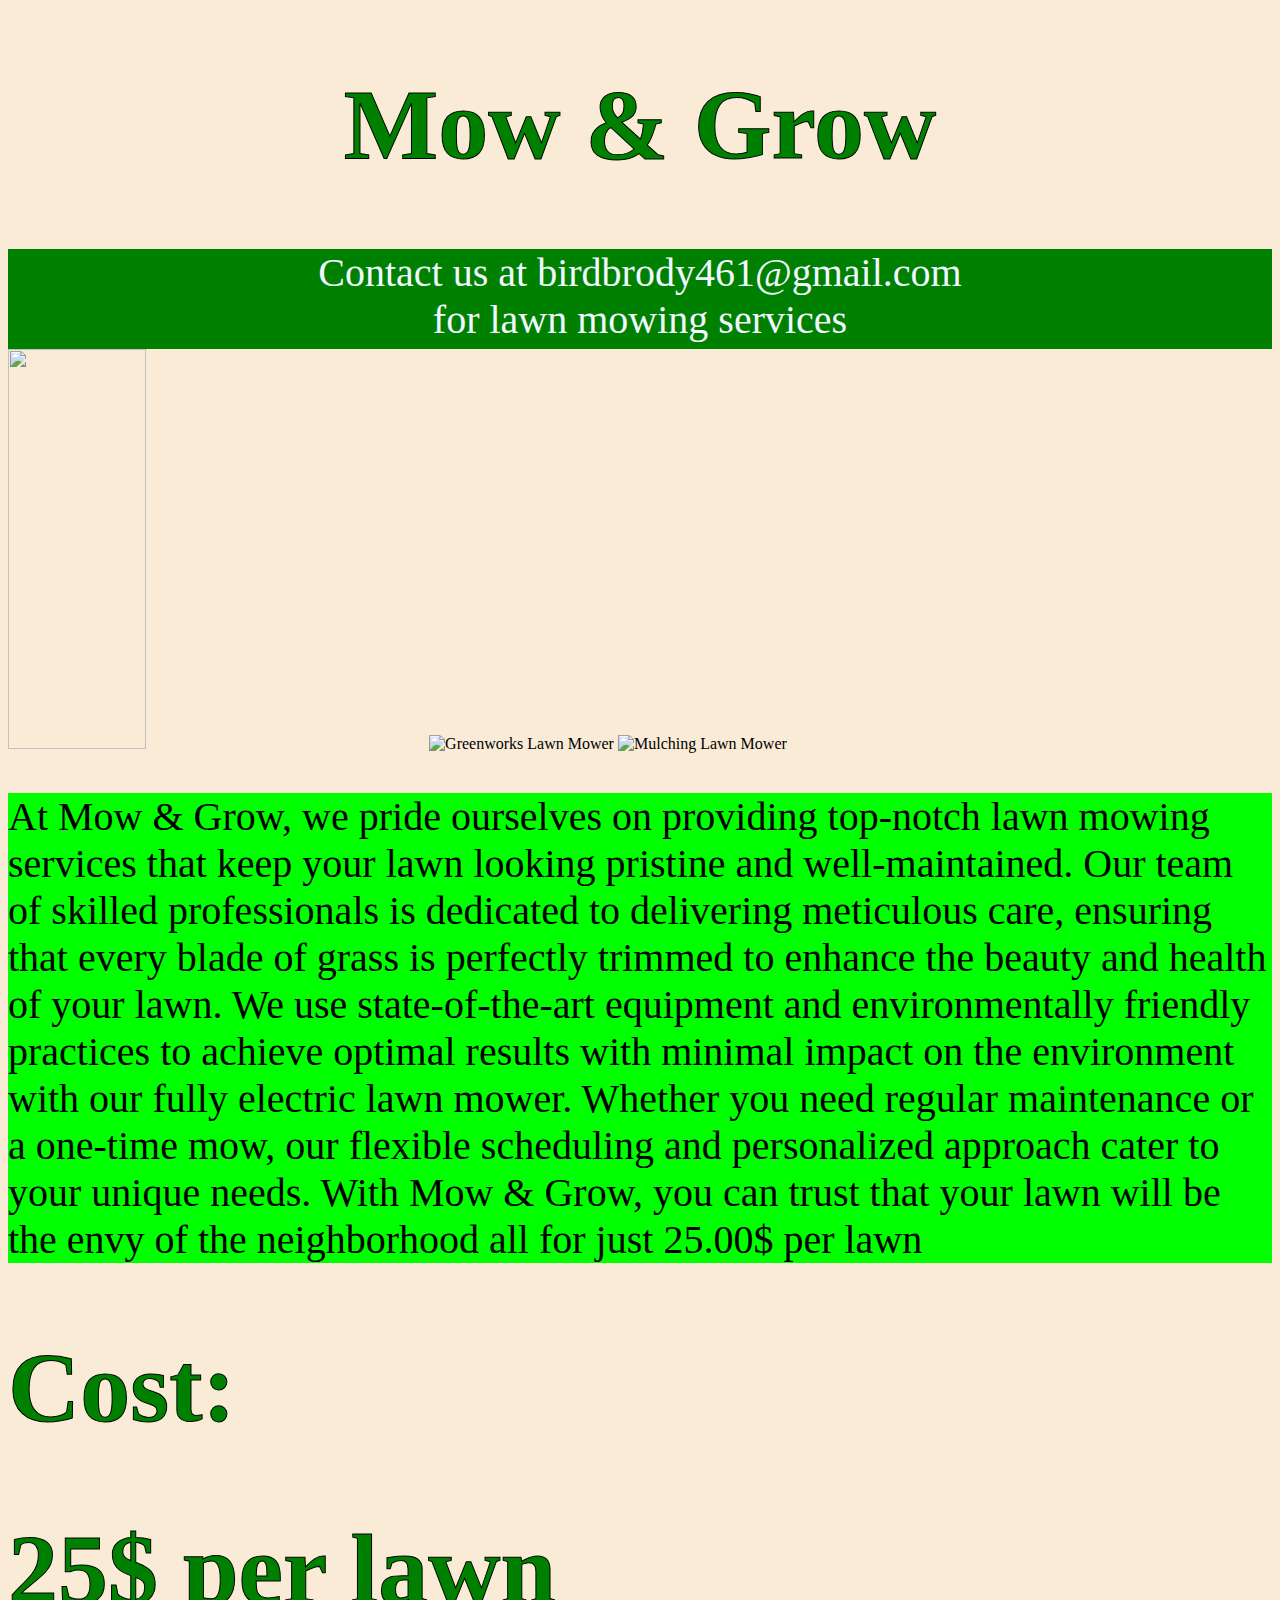
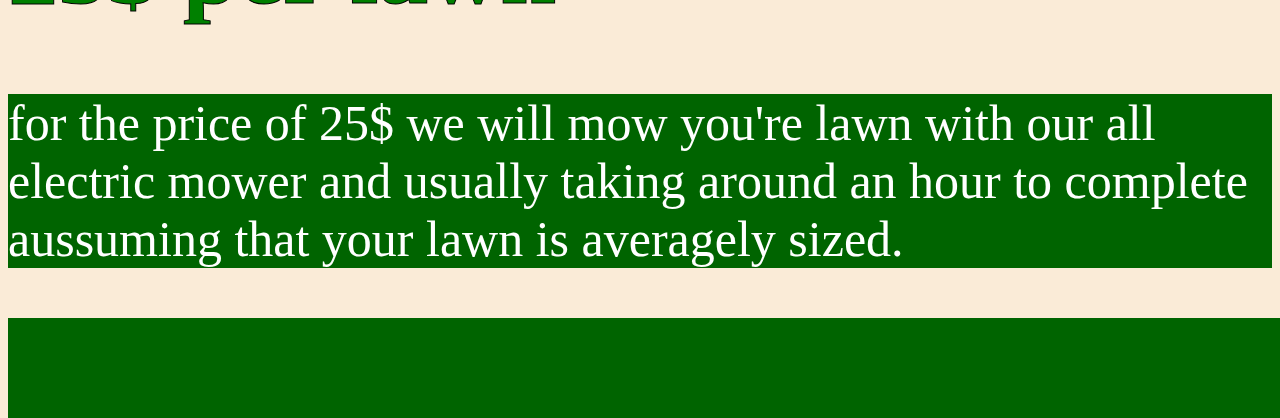
==== index.html @ 0916d568 "Update index.html" ====
<!DOCTYPE html>
<html lang="en">
<head>
    <meta charset="UTF-8">
    <meta name="viewport" content="width=device-width, initial-scale=1.0">
    <title>Mow & Grow</title>
    <link rel="stylesheet" href="sample.css">
    <style>
        #Abt {
            width: 33.33%;
            color: black;
            font-size: 25px;
        }
        #header, #belowHeader {
            font-size: 40px;
            color: aliceblue;
        }
        section {
            height: 100px;
            width: 100%;
            background-color: green;
        }
        h1 {
            color: green;
            font-size: 100px;
            -webkit-text-stroke-width: 1px;
            -webkit-text-stroke-color: black;
        }
        #imageOne, #imageTwo, #imageThree {
            width: 33%;
            height: 400px;
        }
        p {
            background-color: lime;
            width: 100%;
            font-size: 40px;
        }
        section#ending{
            background-color: darkgreen;
            width: 105%;
            height: 100px;
        }
        p#costP{
            font-size: 50px;
            color: white;
            width: 100%;
            background-color: darkgreen;
        }
        img#clock{
            width: 200px;
            height: 200px;
        }
        h1#costheader, h1#costheaderTwo{
            width: 48%;
            color: green;
            font-size: 100px;
            -webkit-text-stroke-width: 1px;
            -webkit-text-stroke-color: black;
        }
    </style>
</head>
<body>
    <center><h1>Mow & Grow</h1></center>
    <section>
        <center><div id="header">Contact us at birdbrody461@gmail.com</div></center>
        <center><div id="belowHeader">for lawn mowing services</div></center>
    </section>
    <img id="imageOne" src="https://www.greenworkstools.com/cdn/shop/articles/Greenworks_battery-powered_lawn_nower.jpg?v=1683911566">
    <img id="imageTwo" src="https://greenworkstools.ca/cdn/shop/files/2974.pic_fd603bf0-5d24-428d-b568-3ab7987d2d88.png?v=1713285050&amp;width=1214" alt="Greenworks Lawn Mower">
    <img id="imageThree" src="https://www.hautelifehub.com/wp-content/uploads/2022/11/What-is-a-Mulching-Lawn-Mower.jpg" alt="Mulching Lawn Mower">
    <p>
        At Mow & Grow, we pride ourselves on providing top-notch lawn mowing services that keep your lawn looking pristine 
        and well-maintained. Our team of skilled professionals is dedicated to delivering meticulous care, ensuring that 
        every blade of grass is perfectly trimmed to enhance the beauty and health of your lawn. We use state-of-the-art 
        equipment and environmentally friendly practices to achieve optimal results with minimal impact on the environment 
        with our fully electric lawn mower. Whether you need regular maintenance or a one-time mow, our flexible scheduling 
        and personalized approach cater to your unique needs. With Mow & Grow, you can trust that your lawn will be the 
        envy of the neighborhood all for just 25.00$ per lawn
    </p>
    <h1 id="costheader">Cost:</h1>
    <h1 id="costheaderTwo">25$ per lawn</h1>
    <div>
    
    <p id="costP">for the price of 25$ we will mow you're lawn with our 
        all electric mower and usually taking around an hour to complete aussuming that your lawn is averagely sized.</p>
    </div>
    <section id="ending"></section>
    
    <script src="sample.js"></script>
</body>
</html>
---- sample.css ----
body{
    background-color:antiquewhite;
    height: 100px;
}
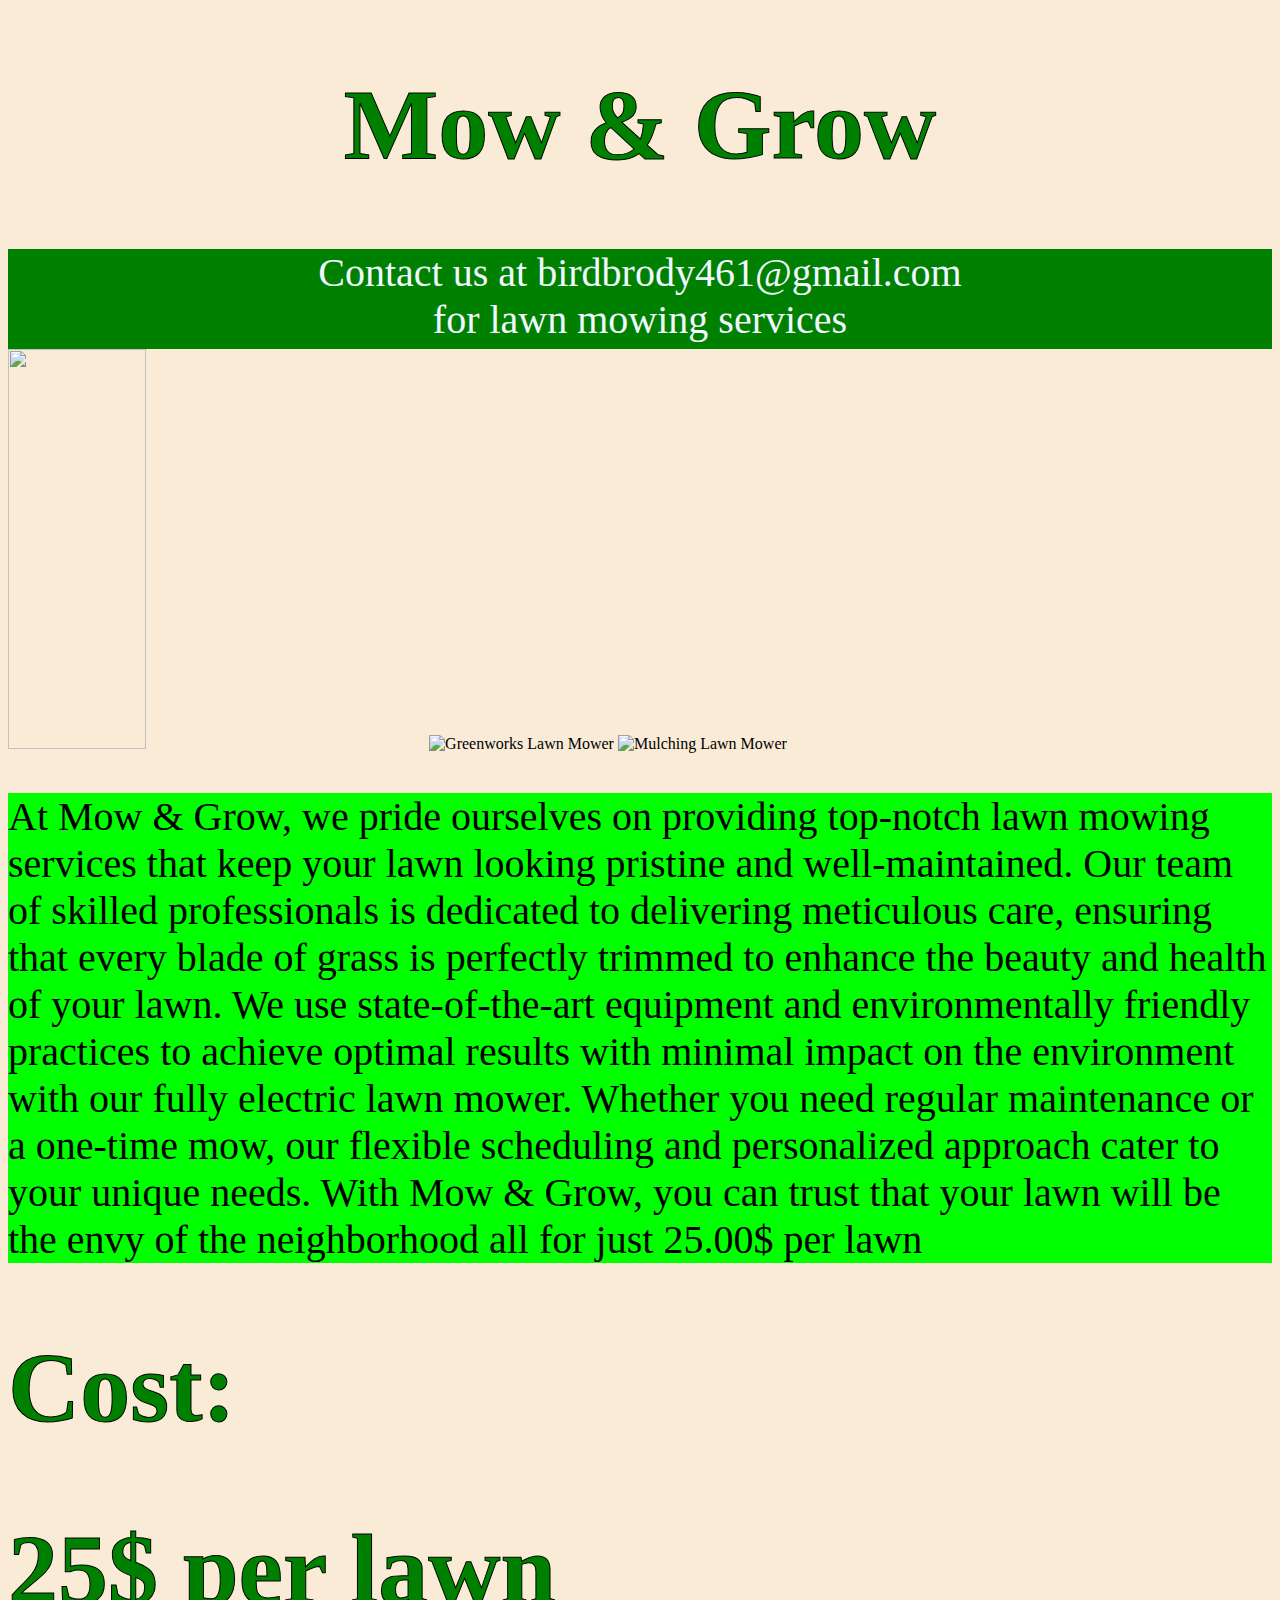
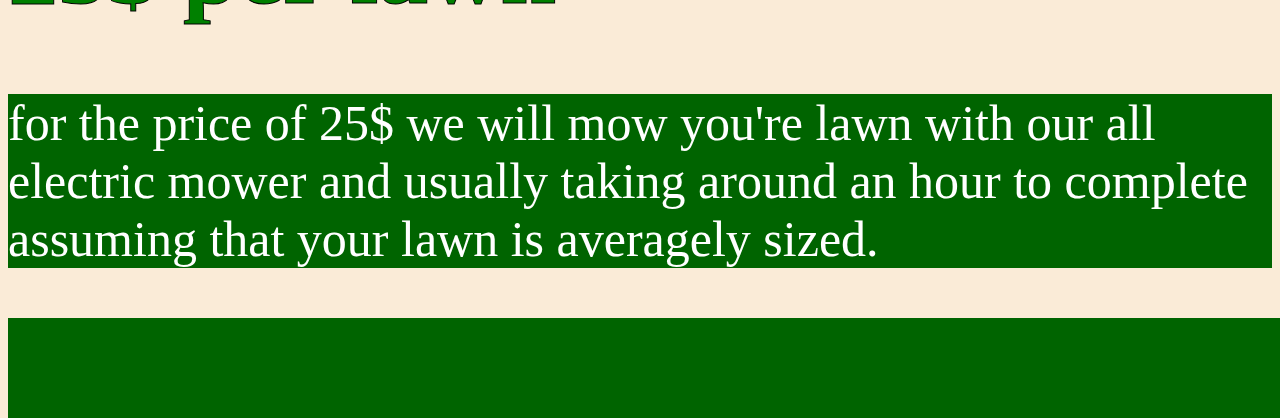
==== commit 5c9e5a92: "Update index.html" ====
--- a/index.html
+++ b/index.html
@@ -82,7 +82,7 @@
     <div>
     
     <p id="costP">for the price of 25$ we will mow you're lawn with our 
-        all electric mower and usually taking around an hour to complete aussuming that your lawn is averagely sized.</p>
+        all electric mower and usually taking around an hour to complete assuming that your lawn is averagely sized.</p>
     </div>
     <section id="ending"></section>
     
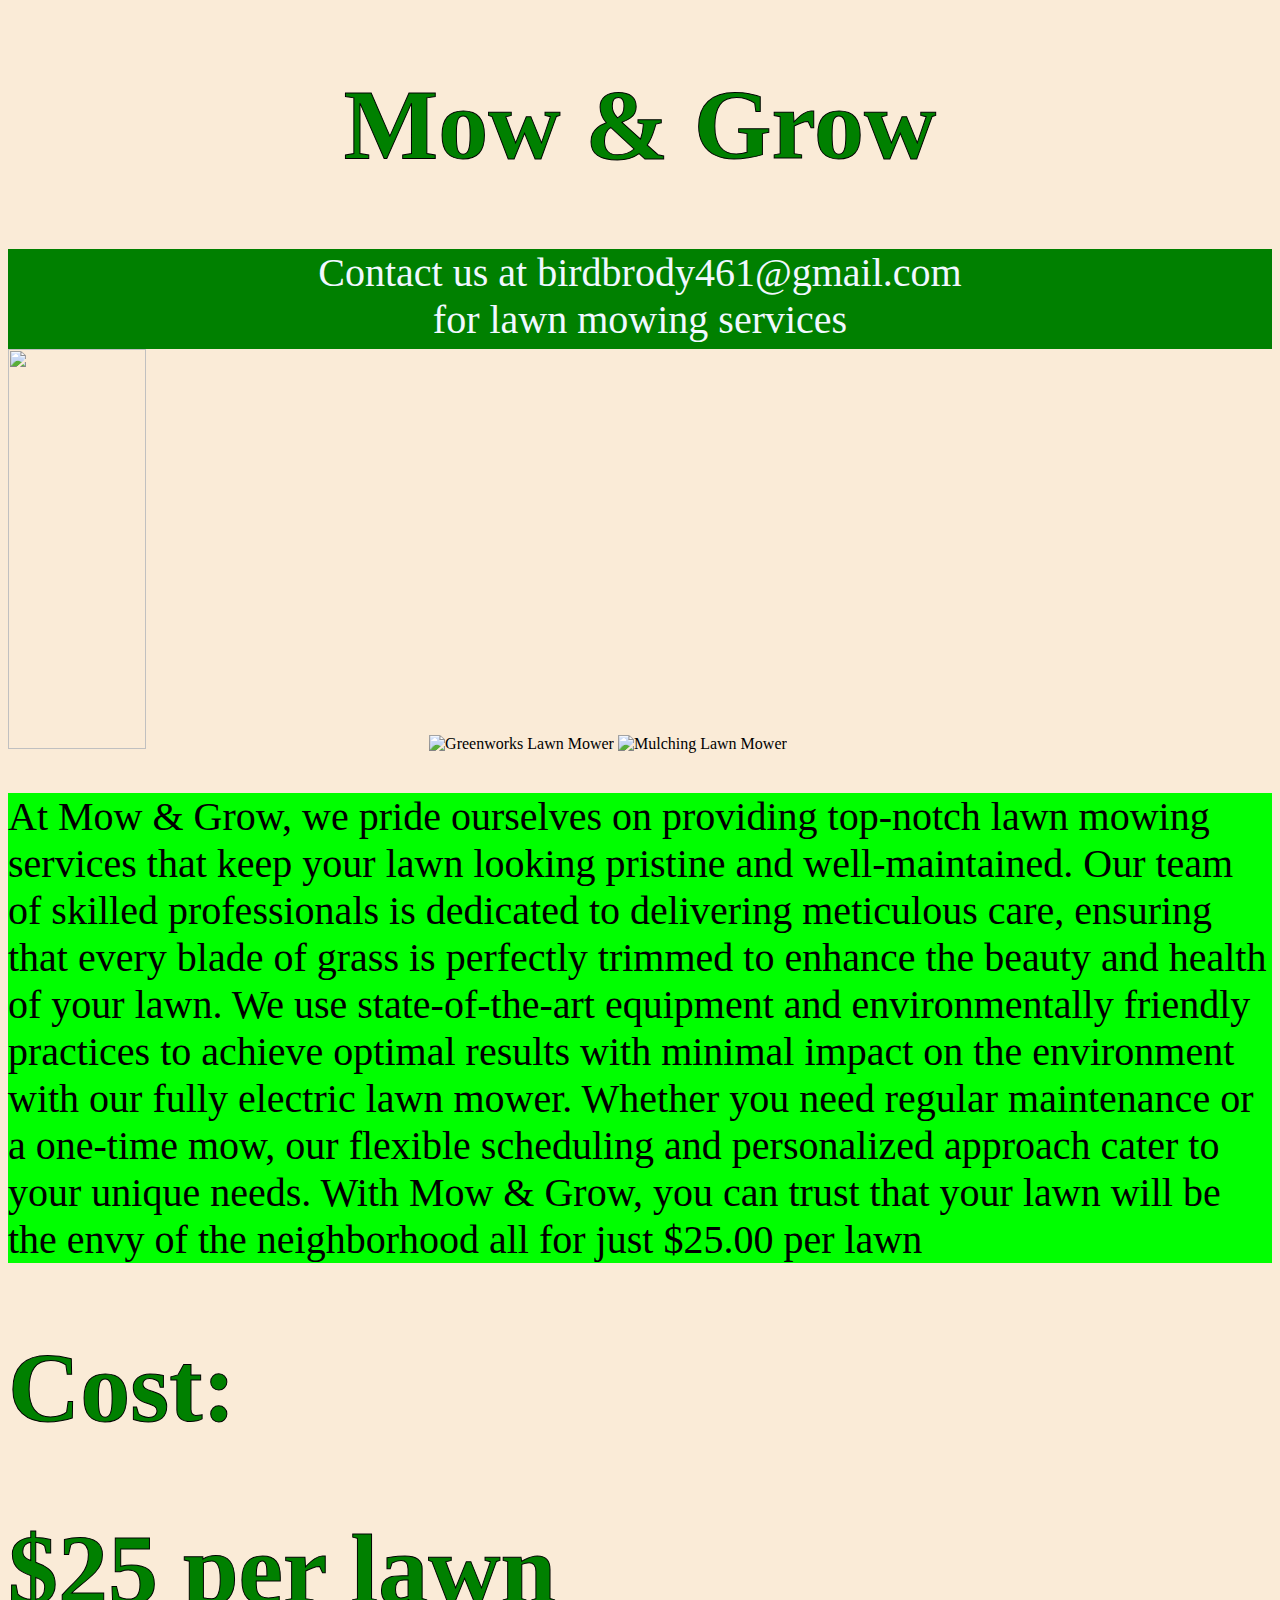
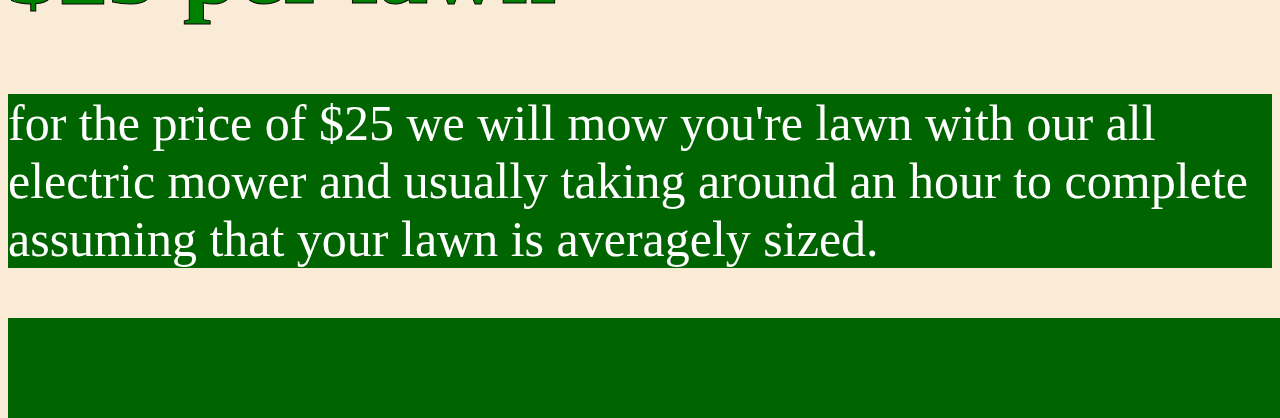
==== commit 776624da: "Update index.html" ====
--- a/index.html
+++ b/index.html
@@ -75,13 +75,13 @@
         equipment and environmentally friendly practices to achieve optimal results with minimal impact on the environment 
         with our fully electric lawn mower. Whether you need regular maintenance or a one-time mow, our flexible scheduling 
         and personalized approach cater to your unique needs. With Mow & Grow, you can trust that your lawn will be the 
-        envy of the neighborhood all for just 25.00$ per lawn
+        envy of the neighborhood all for just $25.00 per lawn
     </p>
     <h1 id="costheader">Cost:</h1>
-    <h1 id="costheaderTwo">25$ per lawn</h1>
+    <h1 id="costheaderTwo">$25 per lawn</h1>
     <div>
     
-    <p id="costP">for the price of 25$ we will mow you're lawn with our 
+    <p id="costP">for the price of $25 we will mow you're lawn with our 
         all electric mower and usually taking around an hour to complete assuming that your lawn is averagely sized.</p>
     </div>
     <section id="ending"></section>
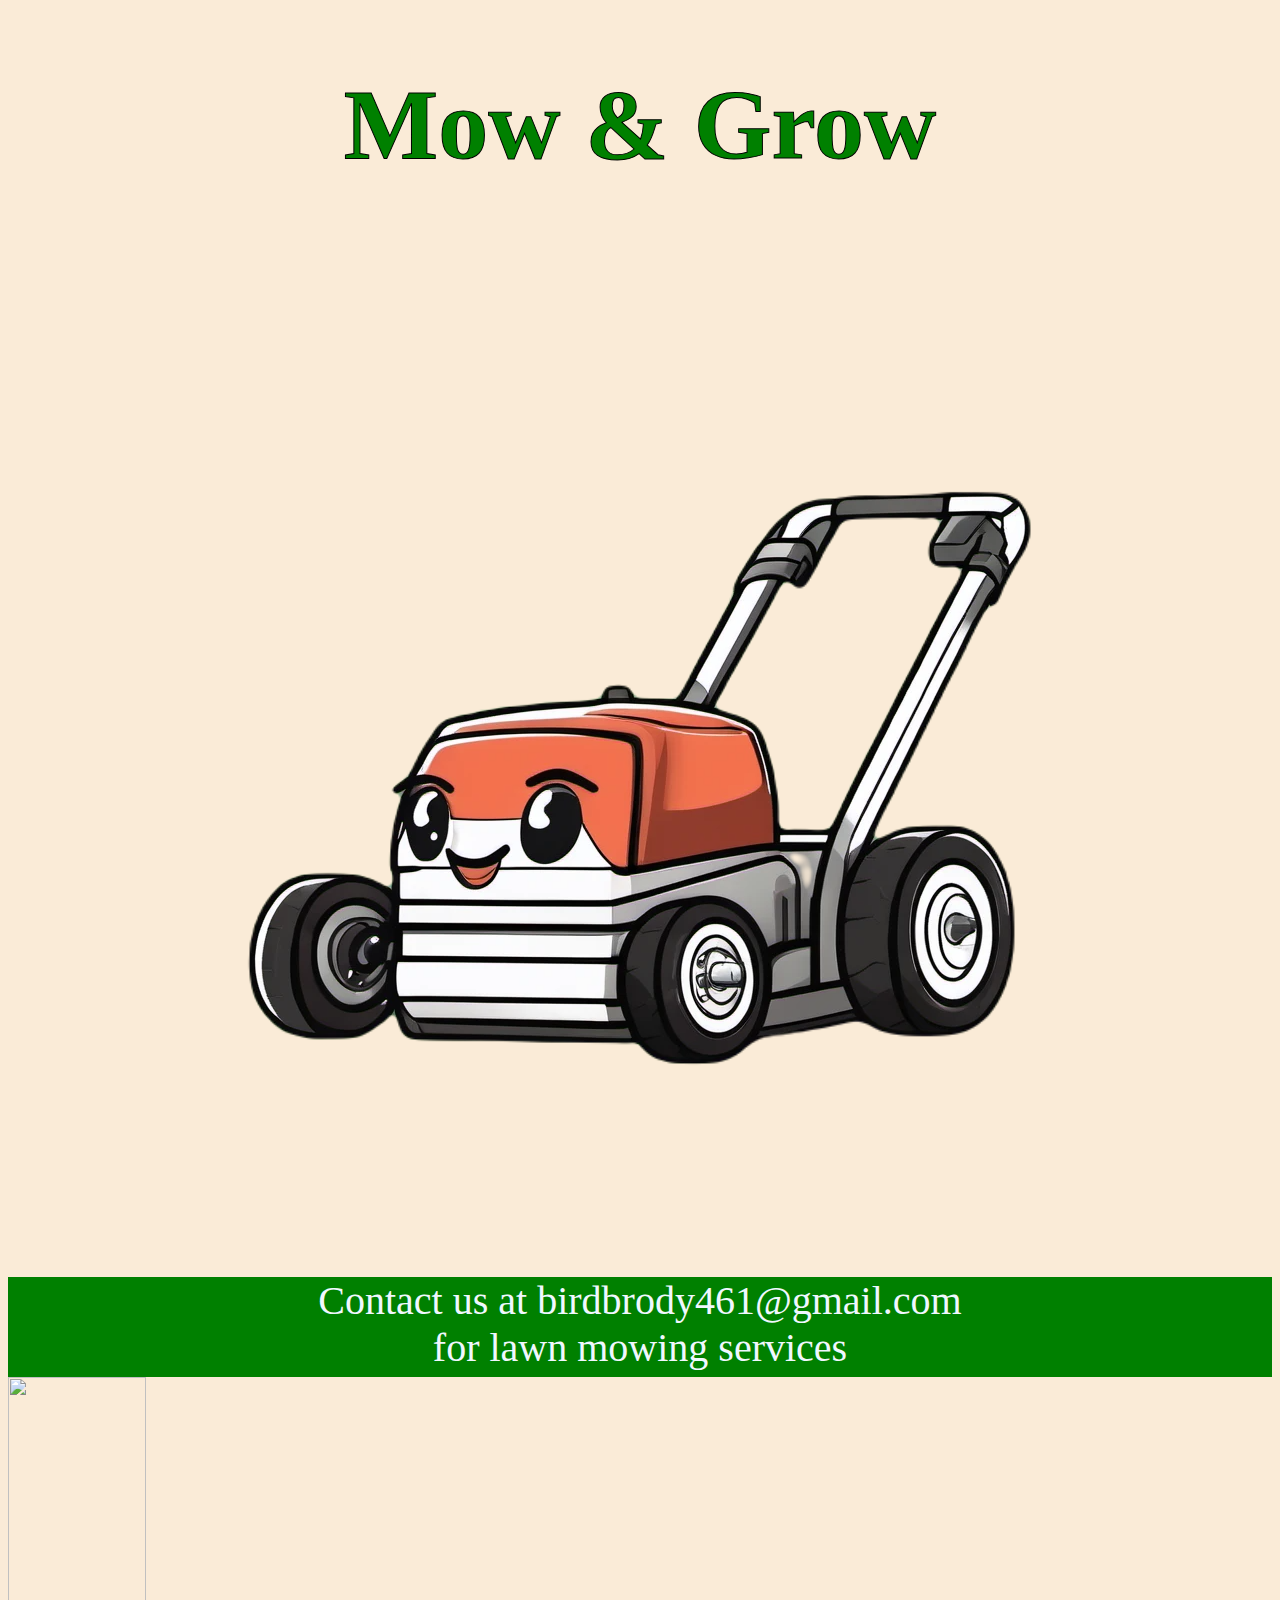
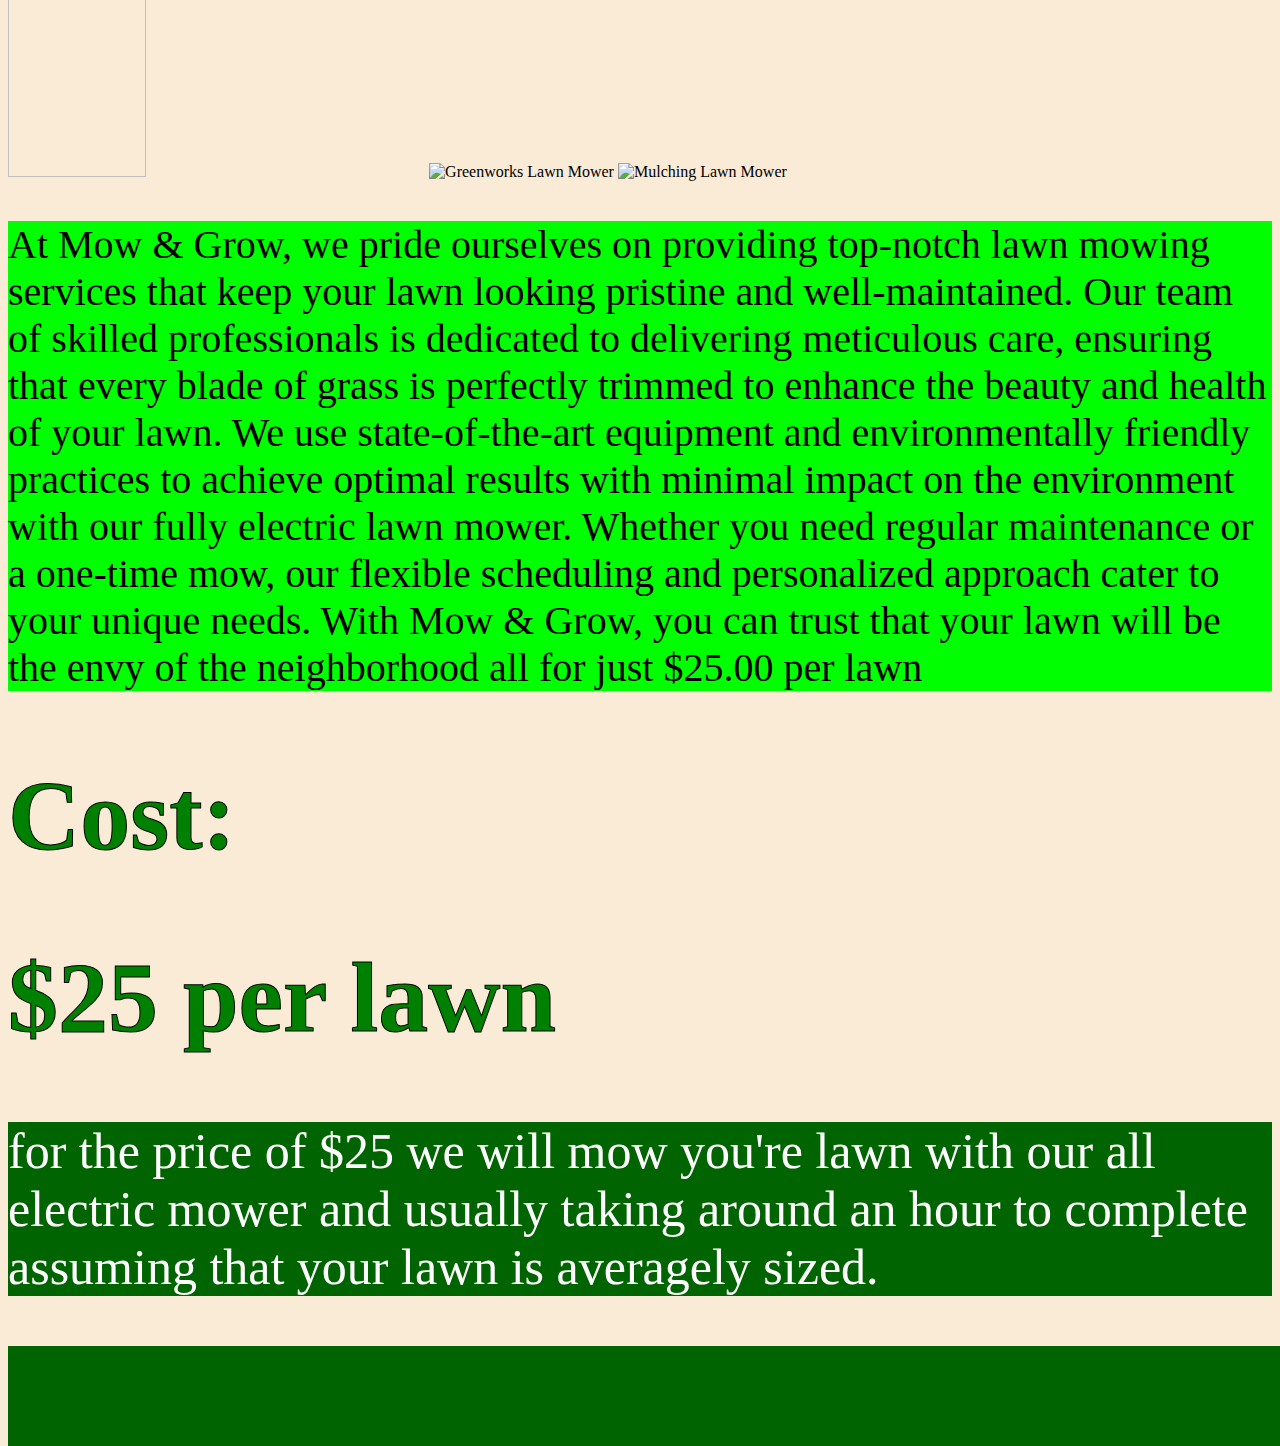
==== commit b0c35cac: "Update index.html" ====
--- a/index.html
+++ b/index.html
@@ -61,6 +61,7 @@
 </head>
 <body>
     <center><h1>Mow & Grow</h1></center>
+    <center><img src="logo.png" alt="image failed to load"></img></center>
     <section>
         <center><div id="header">Contact us at birdbrody461@gmail.com</div></center>
         <center><div id="belowHeader">for lawn mowing services</div></center>
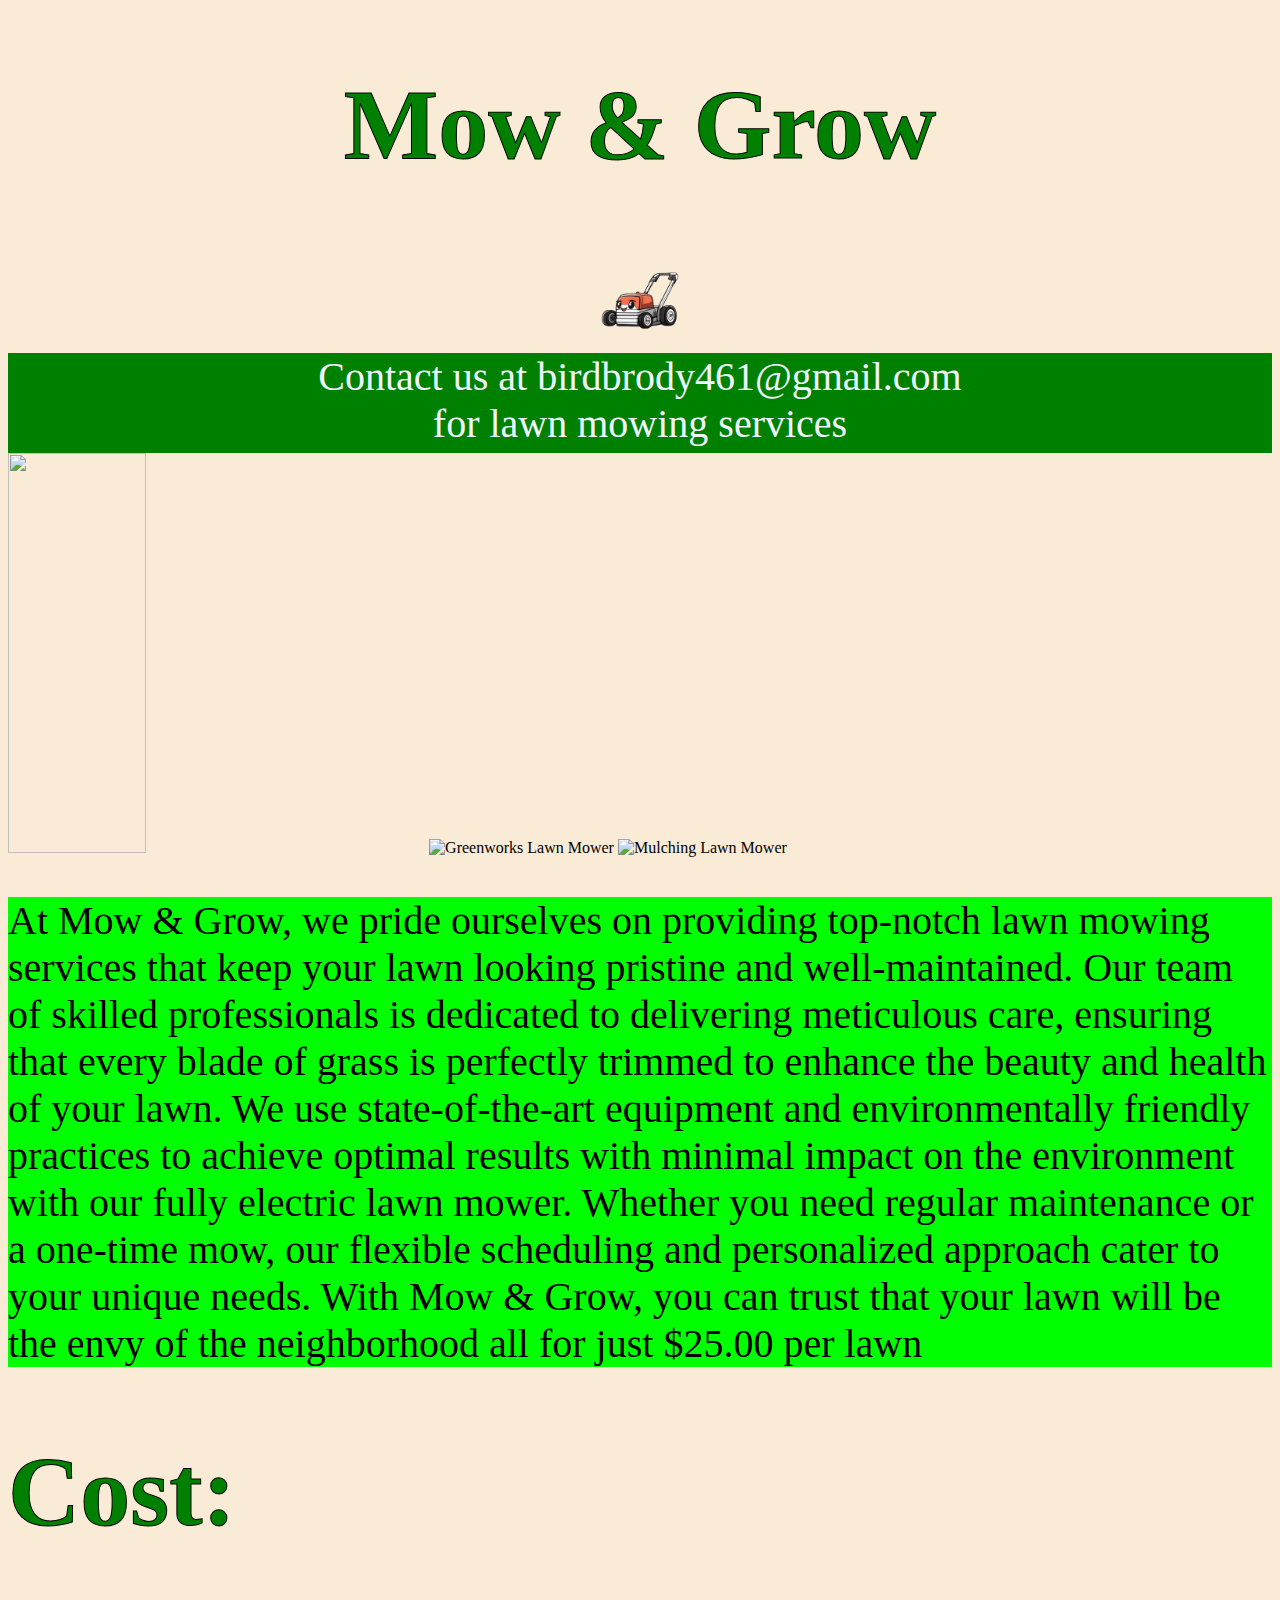
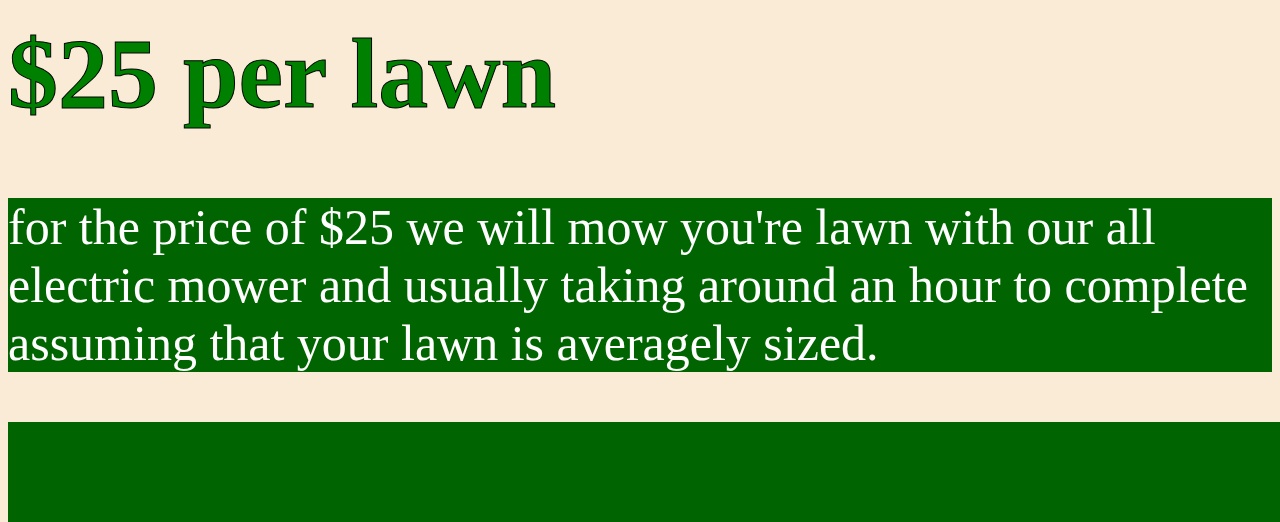
==== commit cedc4140: "Update index.html" ====
--- a/index.html
+++ b/index.html
@@ -57,11 +57,15 @@
             -webkit-text-stroke-width: 1px;
             -webkit-text-stroke-color: black;
         }
+        img#logoimage{
+            width: 100px;
+            height: 100px;
+        }
     </style>
 </head>
 <body>
     <center><h1>Mow & Grow</h1></center>
-    <center><img src="logo.png" alt="image failed to load"></img></center>
+    <center><img id="logoimage" src="logo.png" alt="image failed to load"></img></center>
     <section>
         <center><div id="header">Contact us at birdbrody461@gmail.com</div></center>
         <center><div id="belowHeader">for lawn mowing services</div></center>
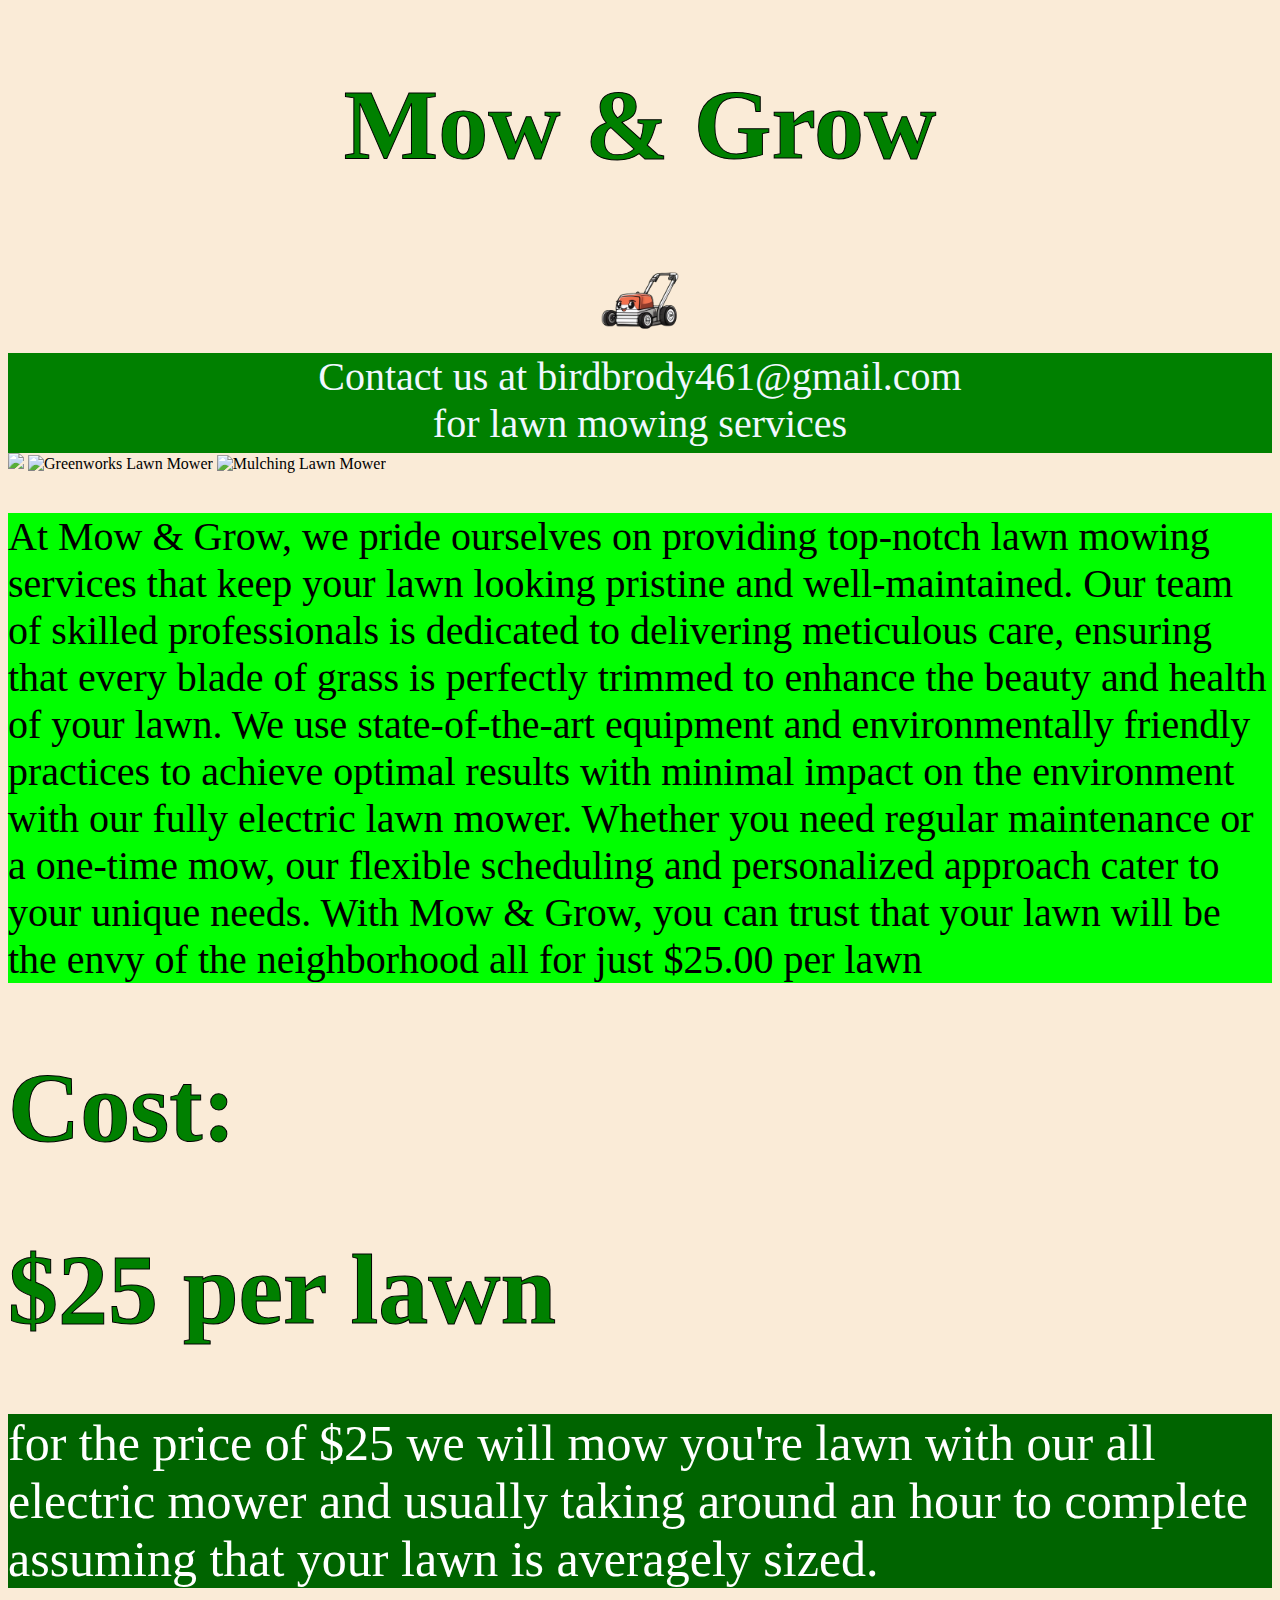
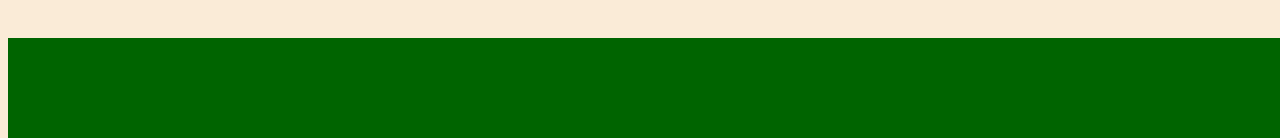
==== commit ce6009f1: "Update index.html" ====
--- a/index.html
+++ b/index.html
@@ -1,6 +1,7 @@
 <!DOCTYPE html>
 <html lang="en">
 <head>
+    <link rel="shortcut icon" type="x-icon" href="logo.png">
     <meta charset="UTF-8">
     <meta name="viewport" content="width=device-width, initial-scale=1.0">
     <title>Mow & Grow</title>
@@ -27,8 +28,8 @@
             -webkit-text-stroke-color: black;
         }
         #imageOne, #imageTwo, #imageThree {
+            object-fit: contain;
             width: 33%;
-            height: 400px;
         }
         p {
             background-color: lime;
